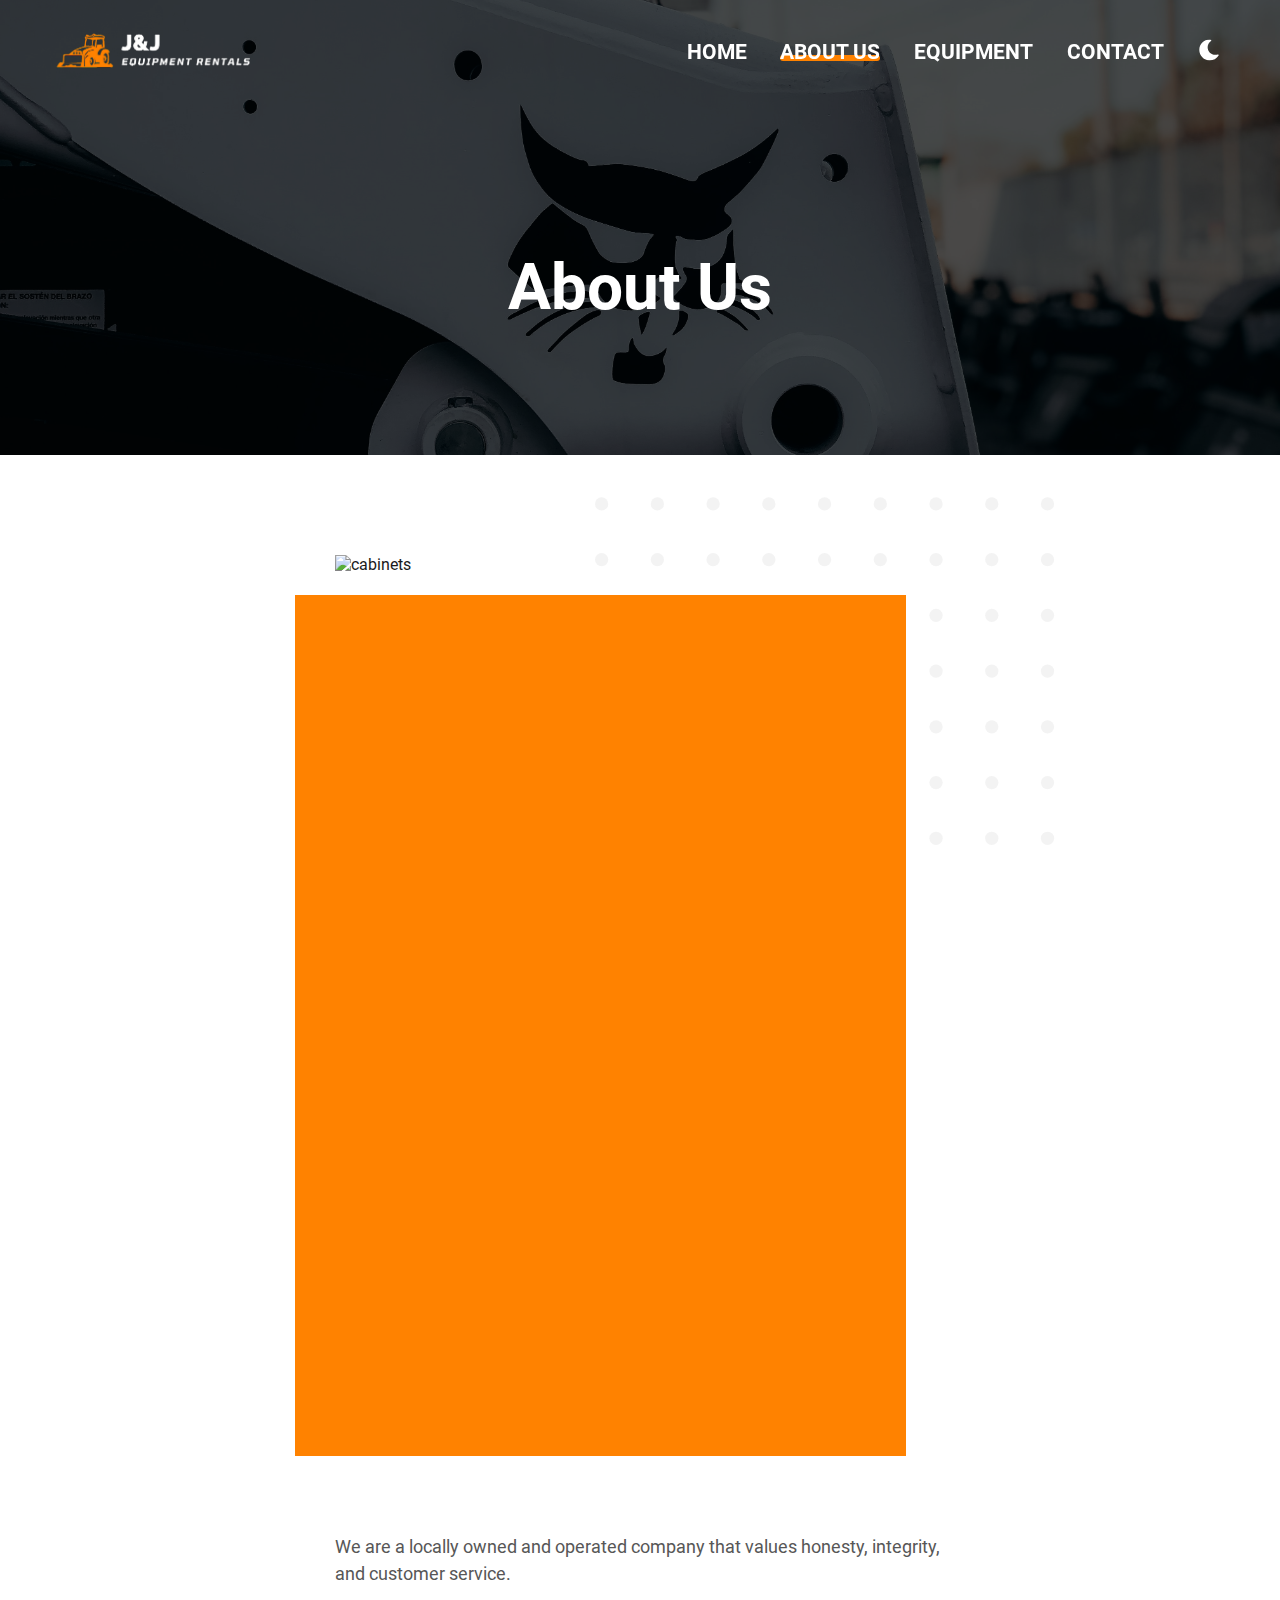
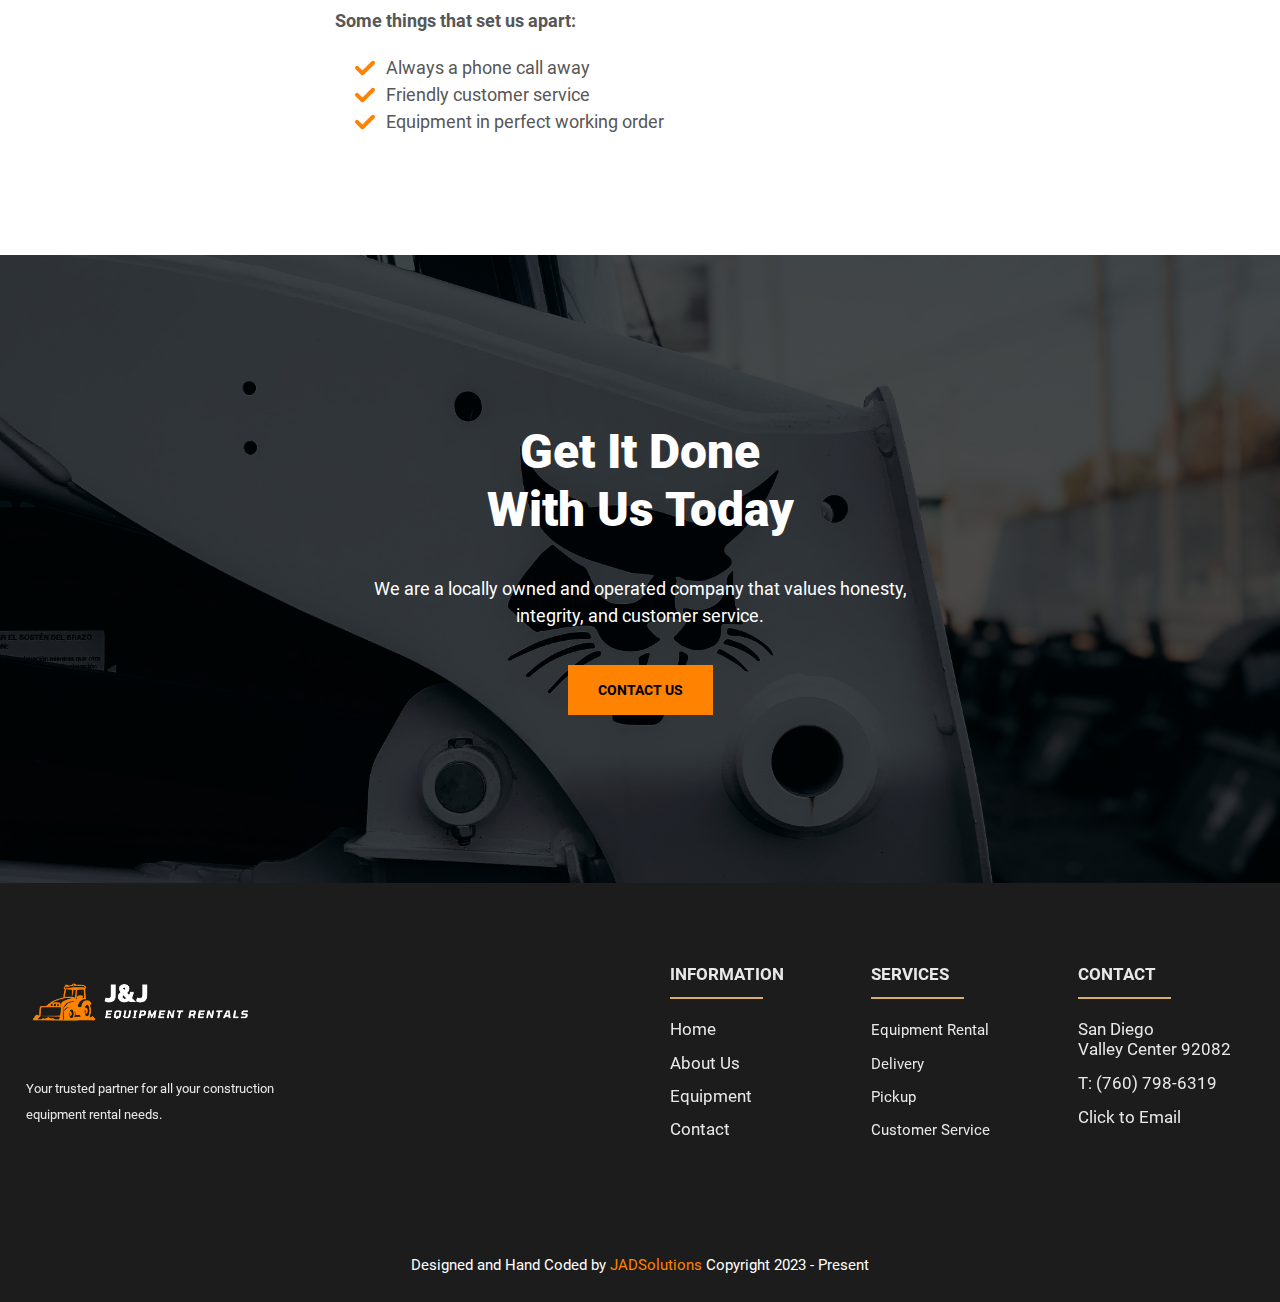
==== about.html @ ecae518b "initial" ====
<!DOCTYPE html>
<html lang="en">
	<head>
		<meta charset="UTF-8" />
		<meta http-equiv="X-UA-Compatible" content="IE=edge" />
		<meta name="viewport" content="width=device-width, initial-scale=1.0" />

		<!--Swap our for actual link-->
		<link rel="canonical" href="https://www.company.com/about" />

		<meta name="description" content="" />
		<meta name="keywords" content="" />

		<!--Social Media Display-->
		<meta property="og:title" content="" />
		<meta property="og:description" content="" />
		<meta property="og:type" content="website" />
		<meta property="og:url" content="" />
		<meta property="og:image" content="images/social.jpg" />
		<meta property="og:image:secure_url" content="images/social.jpg" />

		<!--Favicons-->
		<link rel="apple-touch-icon" sizes="180x180" href="apple-touch-icon.png" />
		<link
			rel="icon"
			type="image/png"
			sizes="32x32"
			href="favicon-32x32.png?v1"
		/>
		<link rel="icon" type="image/png" sizes="16x16" href="favicon-16x16.png" />
		<link rel="manifest" href="site.webmanifest" />
		<meta name="msapplication-TileColor" content="#da532c" />
		<meta name="theme-color" content="#ffffff" />

		<!-- Preload -->
		<link rel="preload" as="image" href="images/cabinets2-m.jpg" />
		<link
			rel="preload"
			as="font"
			type="font/woff2"
			href="fonts/roboto-v29-latin-regular.woff2"
			crossorigin
		/>
		<link
			rel="preload"
			as="font"
			type="font/woff2"
			href="fonts/roboto-v29-latin-700.woff2"
			crossorigin
		/>

		<link rel="stylesheet" href="css/root.css" />
		<link rel="stylesheet" href="css/about.css" />
		<link rel="stylesheet" href="css/dark.css" />

		<!--Put analytics tag here at the bottom to prevent it from render blocking-->

		<title>J&J Equipment Rentals | About | San Diego, CA</title>
	</head>
	<body>
		<!--Screen reader skip main nav-->
		<a class="skip" aria-label="skip to main content" href="#main"
			>Click To Skip To Main Content</a
		>

		<!-- ============================================ -->
		<!--                 Navigation                   -->
		<!-- ============================================ -->

		<div id="navigation">
			<div aria-hidden="true" class="background-color-div">
				<!--This div is used to overcome a z-index issue where the open
                #navbar-menu is on top of the #navigation. This bar places itself 
                the #navbar-menu so that menu appears behind the #navigation
            -->
			</div>
			<div class="container">
				<!--Logo - Get SVGs if you can.  I use fiverr to get png's turned into SVGs. Highly recommend it, worth the $20 - get a light and dark version-->
				<a class="logo" aria-label="click to go to home page" href="index.html">
					<!--Light Colored Logo, remove .dark image tag and the .light class if you don't have a dark and light version -->
					<img
						class="light"
						aria-hidden="true"
						src="images/logo-light.svg"
						decoding="async"
						alt="logo"
						width="221"
						height="66"
					/>

					<!--Dark Colored Logo-->
					<img
						class="dark"
						aria-hidden="true"
						src="images/logo-blue.svg"
						decoding="async"
						loading="lazy"
						alt="logo"
						width="221"
						height="66"
					/>
				</a>

				<!--Main Nav-->
				<nav id="navbar-menu">
					<ul>
						<li><a href="index.html">Home</a></li>
						<li><a class="active" href="about.html">About Us</a></li>
						<li><a href="equipment.html">Equipment</a></li>
						<!-- <li><a href="reviews.html">Reviews</a></li> -->
						<li><a href="contact.html">Contact</a></li>
					</ul>
				</nav>

				<!--Dark Mode toggle-->
				<button id="dark-mode-toggle">
					<!--Moon is an inline SVG so you can edit the color if needed-->
					<svg
						class="moon"
						xmlns="http://www.w3.org/2000/svg"
						viewBox="0 0 480 480"
						style="enable-background: new 0 0 480 480"
						xml:space="preserve"
					>
						<path
							d="M459.782 347.328c-4.288-5.28-11.488-7.232-17.824-4.96-17.76 6.368-37.024 9.632-57.312 9.632-97.056 0-176-78.976-176-176 0-58.4 28.832-112.768 77.12-145.472 5.472-3.712 8.096-10.4 6.624-16.832S285.638 2.4 279.078 1.44C271.59.352 264.134 0 256.646 0c-132.352 0-240 107.648-240 240s107.648 240 240 240c84 0 160.416-42.688 204.352-114.176 3.552-5.792 3.04-13.184-1.216-18.496z"
						/>
					</svg>
					<img
						class="sun"
						aria-hidden="true"
						src="images/sun.svg"
						decoding="async"
						alt="moon"
						width="15"
						height="15"
					/>
				</button>

				<!--Mobile Nav toggle-->
				<button class="hamburger-menu">
					<span aria-hidden="true"></span>
				</button>
			</div>
		</div>

		<main id="main">
			<!-- ============================================ -->
			<!--                    LANDING                   -->
			<!-- ============================================ -->

			<section id="int-hero">
				<h1 id="home-h">About Us</h1>
				<picture>
					<source media="(max-width: 600px)" srcset="images/cabinets2-m.jpg" />
					<source media="(min-width: 601px)" srcset="images/cabinets2.jpg" />
					<img
						aria-hidden="true"
						decoding="async"
						src="images/cabinets2.jpg"
						alt="cabinets"
						width="400"
						height="662"
					/>
				</picture>
			</section>

			<!-- ============================================ -->
			<!--                   About                      -->
			<!-- ============================================ -->

			<section id="sidebyside" class="sidebyside">
				<div class="container">
					<div class="content">
						<h2 class="title"></h2>
						<p>
							We are a locally owned and operated company that values honesty,
							integrity, and customer service.
						</p>
						<p>
							<strong>Some things that set us apart:</strong>
						</p>
						<ul>
							<li>
								<img
									aria-hidden="true"
									loading="lazy"
									decoding="async"
									src="images/check.svg"
									alt="check mark"
									width="20"
									height="20"
								/>
								<span>Always a phone call away</span>
							</li>
							<li>
								<img
									aria-hidden="true"
									loading="lazy"
									decoding="async"
									src="images/check.svg"
									alt="check mark"
									width="20"
									height="20"
								/>
								<span>Friendly customer service</span>
							</li>
							<li>
								<img
									aria-hidden="true"
									loading="lazy"
									decoding="async"
									src="images/check.svg"
									alt="check mark"
									width="20"
									height="20"
								/>
								<span>Equipment in perfect working order</span>
							</li>
							<!-- <li>
								<img
									aria-hidden="true"
									loading="lazy"
									decoding="async"
									src="images/check.svg"
									alt="check mark"
									width="20"
									height="20"
								/>
								<span>List item about something</span>
							</li>
							<li>
								<img
									aria-hidden="true"
									loading="lazy"
									decoding="async"
									src="images/check.svg"
									alt="check mark"
									width="20"
									height="20"
								/>
								<span>List item about something</span>
							</li> -->
						</ul>
						<!-- <p>
							Lorem ipsum dolor sit amet consectetur adipisicing elit.
							Accusantium saepe laborum nam consequuntur porro inventore odio?
							Quod autem alias ratione cum reiciendis qui quaerat, sequi
							voluptatum voluptatibus, iusto itaque sed ullam. Quis, maiores
							corrupti. Rerum quo laudantium vero magnam tempora!
						</p> -->
						<!-- <a class="button-solid" href="contact.html">Contact Us</a> -->
					</div>
					<picture class="image-box">
						<source
							media="(max-width: 600px)"
							srcset="images/bobcat-loading.jpg"
						/>
						<source
							media="(min-width: 601px)"
							srcset="images/bobcat-loading.jpg"
						/>
						<img
							aria-hidden="true"
							loading="lazy"
							decoding="async"
							src="images/bobcat-loading.jpg"
							alt="cabinets"
							width="400"
							height="662"
						/>
					</picture>
				</div>
			</section>

			<!-- ============================================ -->
			<!--             Final Call to Action             -->
			<!-- ============================================ -->

			<section id="cta">
				<div class="container">
					<h2 class="title">
						Get It Done <br />
						With Us Today
					</h2>
					<p>
						We are a locally owned and operated company that values honesty,
						integrity, and customer service.
					</p>
					<a href="contact.html" class="button-solid">Contact Us</a>
				</div>
				<picture>
					<source media="(max-width: 600px)" srcset="images/cabinets2-m.webp" />
					<source media="(min-width: 601px)" srcset="images/cabinets2.jpg" />
					<img
						aria-hidden="true"
						loading="lazy"
						decoding="async"
						src="images/cabinets2.jpg"
						alt="kitchen cabinets"
						width="1920"
						height="1280"
					/>
				</picture>
			</section>
		</main>

		<!-- ============================================ -->
		<!--                   Footer                     -->
		<!-- ============================================ -->

		<footer id="footer">
			<div class="container">
				<div class="left-section">
					<a class="logo" href="index.html"
						><img
							loading="lazy"
							decoding="async"
							src="images/logo-light.svg"
							alt="logo"
							width="264"
							height="78"
					/></a>
					<p>
						Your trusted partner for all your construction equipment rental
						needs.
					</p>
				</div>
				<div class="right-section">
					<div class="lists">
						<ul>
							<li><h2>Information</h2></li>
							<li><a href="index.html">Home</a></li>
							<li><a href="about.html">About Us</a></li>
							<li><a href="equipment.html">Equipment</a></li>
							<!-- <li><a href="testimonials.html">Reviews</a></li> -->
							<li><a href="contact.html">Contact</a></li>
						</ul>
						<ul>
							<li><h2>Services</h2></li>
							<li>Equipment Rental</li>
							<li>Delivery</li>
							<li>Pickup</li>
							<li>Customer Service</li>
						</ul>
						<ul>
							<li><h2>Contact</h2></li>
							<li>
								<a href="contact.html">San Diego<br />Valley Center 92082</a>
							</li>
							<li><a href="tel:760-798-6319">T: (760) 798-6319</a></li>
							<li>
								<a href="mailto:jared.dahlke@protonmail.com">Click to Email</a>
							</li>
						</ul>
					</div>
				</div>
			</div>

			<div class="credit">
				<span>Designed and Hand Coded by</span>
				<a
					href="mailto:jared.dahlke@protonmail.com"
					target="_blank"
					rel="noopener"
					>JADSolutions</a
				>
				<span class="copyright"> Copyright 2023 - Present</span>
			</div>
		</footer>

		<script defer src="nav.js"></script>
		<script defer src="dark.js"></script>
		<!--
        This script adds a class to the body after scrolling 100px
        and we used these body.scroll styles to create some on scroll 
        animations with the navbar
    -->
		<script defer>
			document.addEventListener('scroll', (e) => {
				const scroll = document.documentElement.scrollTop
				if (scroll >= 100) {
					document.querySelector('body').classList.add('scroll')
				} else {
					document.querySelector('body').classList.remove('scroll')
				}
			})
		</script>
	</body>
</html>
---- css/root.css ----
/*-- -------------------------- -->
<---        Core Styles         -->
<--- -------------------------- -*/
/* Mobile */
@media only screen and (min-width: 0em) {
	:root {
		--primary: #ff8200;
		--primaryShade: #ffd675;
		--primaryDark: #805d0d;
		--bodyText: #1a1a1a;
	}
	/* roboto-regular - latin */
	@font-face {
		font-family: 'Roboto';
		font-style: normal;
		font-weight: 400;
		src: local(''),
			url('../fonts/roboto-v29-latin-regular.woff2') format('woff2'),
			/* Chrome 26+, Opera 23+, Firefox 39+ */
				url('../fonts/roboto-v29-latin-regular.woff') format('woff');

		/* Chrome 6+, Firefox 3.6+, IE 9+, Safari 5.1+ */
	}
	/* roboto-700 - latin */
	@font-face {
		font-family: 'Roboto';
		font-style: normal;
		font-weight: 700;
		src: local(''), url('../fonts/roboto-v29-latin-700.woff2') format('woff2'),
			/* Chrome 26+, Opera 23+, Firefox 39+ */
				url('../fonts/roboto-v29-latin-700.woff') format('woff');

		/* Chrome 6+, Firefox 3.6+, IE 9+, Safari 5.1+ */
	}
	/* roboto-900 - latin */
	@font-face {
		font-family: 'Roboto';
		font-style: normal;
		font-weight: 900;
		src: local(''), url('../fonts/roboto-v29-latin-900.woff2') format('woff2'),
			/* Chrome 26+, Opera 23+, Firefox 39+ */
				url('../fonts/roboto-v29-latin-900.woff') format('woff');

		/* Chrome 6+, Firefox 3.6+, IE 9+, Safari 5.1+ */
	}
	body,
	html {
		margin: 0;
		padding: 0;
		font-size: 100%;
		font-family: 'Roboto', Arial, sans-serif;
		color: var(--bodyText);
		overflow-x: hidden;
	}
	*,
	*:before,
	*:after {
		margin: 0;
		padding: 0;
		-webkit-box-sizing: border-box;
		box-sizing: border-box;
	}
	body {
		-webkit-transition: background-color 0.3s;
		transition: background-color 0.3s;
	}
	.container {
		position: relative;
		width: 92%;
		margin: auto;
	}
	h1,
	h2,
	h3,
	h4,
	h5,
	h6 {
		margin: 0;
		color: #1a1a1a;
	}
	p,
	li,
	a {
		font-size: 1.125em;
		line-height: 1.5em;
		margin: 0;
	}
	p,
	li {
		color: #575757;
	}
	a:hover,
	button:hover {
		cursor: pointer;
	}
	.button-solid {
		font-size: 0.875em;
		font-weight: bold;
		text-transform: uppercase;
		text-decoration: none;
		display: inline-block;
		width: auto;
		line-height: 3.57142857em;
		height: 3.57142857em;
		text-align: center;
		padding: 0 2.14285714em;
		position: relative;
		z-index: 1;
		background-color: var(--primary);
		color: #000;
		-webkit-transition: color 0.3s;
		transition: color 0.3s;
		-webkit-transition-delay: 0.1s;
		transition-delay: 0.1s;
	}
	.button-solid:hover {
		color: #fff;
	}
	.button-solid:hover:before {
		width: 100%;
	}
	.button-solid:before {
		content: '';
		position: absolute;
		display: block;
		height: 100%;
		opacity: 1;
		top: 0;
		left: 0;
		z-index: -1;
		background-color: #000;
		width: 0;
		-webkit-transition: width 0.3s;
		transition: width 0.3s;
	}
	.skip {
		position: absolute;
		top: 0;
		left: 0;
		opacity: 0;
		z-index: -1111111;
	}
}
/* Reset Margins */
@media only screen and (min-width: 1024px) {
	body,
	html {
		padding: 0;
		margin: 0;
	}
}
/* Scale full website with the viewport width */
@media only screen and (min-width: 2000px) {
	body,
	html {
		font-size: 0.85vw;
	}
}
/*-- -------------------------- -->
<---         Navigation         -->
<--- -------------------------- -*/
/* Mobile - Top Drop Down */
@media only screen and (max-width: 1023px) {
	#navigation {
		position: fixed;
		top: 0;
		left: 0;
		width: 100%;
		z-index: 10000;
		height: auto;
	}
	#navigation .background-color-div {
		position: absolute;
		top: 0;
		left: 0;
		background-color: #fff;
		width: 100%;
		height: 100%;
		-webkit-box-shadow: rgba(149, 157, 165, 0.2) 0px 8px 24px;
		box-shadow: rgba(149, 157, 165, 0.2) 0px 8px 24px;
	}
	#navigation .container {
		padding: 0.8125em 0;
		width: 96%;
	}
	#navigation .logo {
		display: inline-block;
		height: 1.875em;
		width: auto;
	}
	#navigation .logo img {
		width: auto;
		height: 100%;
	}
	#navigation .logo .light {
		display: none;
	}
	#navigation .logo .dark {
		display: block;
	}
	#navigation .hamburger-menu {
		position: absolute;
		right: 0em;
		border: none;
		height: 3em;
		width: 3em;
		z-index: 100;
		display: block;
		background: transparent;
		padding: 0;
		top: 50%;
		-webkit-transform: translateY(-50%);
		transform: translateY(-50%);
		-webkit-transition: top 0.3s;
		transition: top 0.3s;
	}
	#navigation .hamburger-menu span {
		height: 2px;
		width: 1.875em;
		background-color: #000;
		display: block;
		position: absolute;
		left: 50%;
		-webkit-transform: translateX(-50%);
		transform: translateX(-50%);
		-webkit-transition: background-color 0.3s;
		transition: background-color 0.3s;
	}
	#navigation .hamburger-menu span:before {
		content: '';
		position: absolute;
		display: block;
		height: 2px;
		width: 80%;
		background: #000;
		opacity: 1;
		top: -6px;
		left: 0;
		-webkit-transition: width 0.3s, left 0.3s, top 0.3s, -webkit-transform 0.5s;
		transition: width 0.3s, left 0.3s, top 0.3s, -webkit-transform 0.5s;
		transition: width 0.3s, left 0.3s, top 0.3s, transform 0.5s;
		transition: width 0.3s, left 0.3s, top 0.3s, transform 0.5s,
			-webkit-transform 0.5s;
	}
	#navigation .hamburger-menu span:after {
		content: '';
		position: absolute;
		display: block;
		height: 2px;
		width: 80%;
		background: #000;
		opacity: 1;
		top: 6px;
		left: 0;
		-webkit-transition: width 0.3s, left 0.3s, top 0.3s, -webkit-transform 0.3s;
		transition: width 0.3s, left 0.3s, top 0.3s, -webkit-transform 0.3s;
		transition: width 0.3s, left 0.3s, top 0.3s, transform 0.3s;
		transition: width 0.3s, left 0.3s, top 0.3s, transform 0.3s,
			-webkit-transform 0.3s;
	}
	#navigation .hamburger-menu.clicked span {
		background-color: transparent;
	}
	#navigation .hamburger-menu.clicked span:before {
		width: 100%;
		-webkit-transform: translate(-50%, -50%) rotate(225deg);
		transform: translate(-50%, -50%) rotate(225deg);
		left: 50%;
		top: 50%;
	}
	#navigation .hamburger-menu.clicked span:after {
		width: 100%;
		-webkit-transform: translate(-50%, -50%) rotate(-225deg);
		transform: translate(-50%, -50%) rotate(-225deg);
		left: 50%;
		top: 50%;
	}
	#navigation #navbar-menu {
		position: fixed;
		right: 0;
		padding: 0;
		width: 100%;
		border-radius: 0 0 0.375em 0.375em;
		z-index: -1;
		overflow: hidden;
		-webkit-box-shadow: rgba(149, 157, 165, 0.2) 0px 8px 24px;
		box-shadow: rgba(149, 157, 165, 0.2) 0px 8px 24px;
		background-color: #fff;
		top: 4em;
		padding-top: 0;
		height: 0;
		-webkit-transition: height 0.3s, padding-top 0.3s, top 0.3s;
		transition: height 0.3s, padding-top 0.3s, top 0.3s;
	}
	#navigation #navbar-menu ul {
		padding: 0;
		-webkit-perspective: 700px;
		perspective: 700px;
	}
	#navigation #navbar-menu ul li {
		list-style: none;
		margin-bottom: 1.5em;
		text-align: center;
		-webkit-transform-style: preserve-3d;
		transform-style: preserve-3d;
		opacity: 0;
		-webkit-transform: translateY(-0.4375em) rotateX(90deg);
		transform: translateY(-0.4375em) rotateX(90deg);
		-webkit-transition: opacity 0.5s, -webkit-transform 0.5s;
		transition: opacity 0.5s, -webkit-transform 0.5s;
		transition: opacity 0.5s, transform 0.5s;
		transition: opacity 0.5s, transform 0.5s, -webkit-transform 0.5s;
	}
	#navigation #navbar-menu ul li:nth-of-type(1) {
		-webkit-transition-delay: 0.1s;
		transition-delay: 0.1s;
	}
	#navigation #navbar-menu ul li:nth-of-type(2) {
		-webkit-transition-delay: 0.2s;
		transition-delay: 0.2s;
	}
	#navigation #navbar-menu ul li:nth-of-type(3) {
		-webkit-transition-delay: 0.3s;
		transition-delay: 0.3s;
	}
	#navigation #navbar-menu ul li:nth-of-type(4) {
		-webkit-transition-delay: 0.4s;
		transition-delay: 0.4s;
	}
	#navigation #navbar-menu ul li:nth-of-type(5) {
		-webkit-transition-delay: 0.5s;
		transition-delay: 0.5s;
	}
	#navigation #navbar-menu ul li a {
		text-decoration: none;
		text-transform: uppercase;
		color: #000;
		font-size: 1.1875em;
		text-align: center;
		display: inline-block;
		position: relative;
		font-weight: bold;
	}
	#navigation #navbar-menu ul li a.active:before {
		content: '';
		position: absolute;
		display: block;
		height: 0.42105263em;
		background: var(--primary);
		opacity: 1;
		bottom: 0.26315789em;
		border-radius: 0.21052632em;
		left: -0.31578947em;
		right: -0.31578947em;
		z-index: -1;
	}
	#navigation #navbar-menu.open {
		height: 19.125em;
		padding-top: 1.25em;
		z-index: -100;
	}
	#navigation #navbar-menu.open ul li {
		opacity: 1;
		-webkit-transform: translateY(0) rotateX(0);
		transform: translateY(0) rotateX(0);
	}
}
/* Desktop */
@media only screen and (min-width: 64em) {
	::-webkit-scrollbar-track {
		-webkit-box-shadow: inset 0 0 0.375em rgba(0, 0, 0, 0.3);
		background-color: #fff;
	}
	::-webkit-scrollbar-track-piece {
		background-color: #f0f0f0;
	}
	::-webkit-scrollbar {
		width: 0.75em;
		background-color: #f5f5f5;
	}
	::-webkit-scrollbar-thumb {
		border-radius: 0.625em;
		background: var(--primary);
	}
	body.scroll #navigation .background-color-div {
		height: 100%;
		-webkit-box-shadow: rgba(100, 100, 111, 0.2) 0px 7px 29px 0px;
		box-shadow: rgba(100, 100, 111, 0.2) 0px 7px 29px 0px;
	}
	body.scroll #navigation .logo .light {
		display: none;
	}
	body.scroll #navigation .logo .dark {
		display: block;
	}
	body.scroll #navigation #navbar-menu ul li a {
		color: #1a1a1a;
	}
	body.scroll #dark-mode-toggle svg path {
		fill: #000;
	}
	body.dark-mode #navigation .background-color-div {
		height: 100%;
		-webkit-box-shadow: rgba(100, 100, 111, 0.2) 0px 7px 29px 0px;
		box-shadow: rgba(100, 100, 111, 0.2) 0px 7px 29px 0px;
	}
	#navigation {
		width: 100%;
		height: 6.25em;
		position: fixed;
		top: 0;
		left: 0;
		z-index: 200000;
		padding: 0;
		display: -webkit-box;
		display: -ms-flexbox;
		display: flex;
		-webkit-box-align: center;
		-ms-flex-align: center;
		align-items: center;
	}
	#navigation .background-color-div {
		position: absolute;
		top: 0;
		left: 0;
		width: 100%;
		background-color: #fff;
		height: 0;
		-webkit-transition: height 0.3s;
		transition: height 0.3s;
	}
	#navigation .container {
		max-width: 75em;
		display: -webkit-box;
		display: -ms-flexbox;
		display: flex;
		-webkit-box-pack: end;
		-ms-flex-pack: end;
		justify-content: flex-end;
		-webkit-box-align: center;
		-ms-flex-align: center;
		align-items: center;
	}
	#navigation .logo {
		margin-right: auto;
		height: 3.75em;
		width: auto;
	}
	#navigation .logo img {
		width: auto;
		height: 100%;
	}
	#navigation #navbar-menu ul {
		padding: 0;
		display: -webkit-box;
		display: -ms-flexbox;
		display: flex;
		-webkit-box-pack: end;
		-ms-flex-pack: end;
		justify-content: flex-end;
		-webkit-box-align: center;
		-ms-flex-align: center;
		align-items: center;
	}
	#navigation #navbar-menu ul li {
		list-style: none;
		margin-left: 1.875em;
		padding-top: 0.1875em;
	}
	#navigation #navbar-menu ul li a {
		text-decoration: none;
		font-weight: bold;
		font-size: 1.1875em;
		text-transform: uppercase;
		position: relative;
		z-index: 1;
		color: #fff;
		-webkit-transition: color 0.3s;
		transition: color 0.3s;
	}
	#navigation #navbar-menu ul li a:before {
		content: '';
		position: absolute;
		display: block;
		height: 0.31578947em;
		border-radius: 0.15789474em;
		background: var(--primary);
		opacity: 1;
		bottom: 0.10526316em;
		z-index: -1;
		left: 0;
		width: 0%;
		-webkit-transition: width 0.3s;
		transition: width 0.3s;
	}
	#navigation #navbar-menu ul li a:hover:before {
		width: 100%;
	}
	#navigation #navbar-menu ul li a.active:before {
		content: '';
		position: absolute;
		display: block;
		width: 100%;
		height: 0.31578947em;
		background: var(--primary);
		opacity: 1;
		bottom: 0.10526316em;
		border-radius: 0.15789474em;
		left: 0em;
		right: -0.31578947em;
		z-index: -1;
		-webkit-transition: bottom 0.3s;
		transition: bottom 0.3s;
	}
	#navigation .hamburger-menu {
		display: none;
	}
}
/* Dark Mode Mobile */
@media only screen and (max-width: 1023px) {
	body.dark-mode #navigation .background-color-div {
		background-color: var(--dark);
	}
	body.dark-mode #navigation .hamburger-menu.clicked span {
		background-color: var(--dark);
	}
	body.dark-mode #navigation .hamburger-menu span {
		background-color: #fff;
	}
	body.dark-mode #navigation .hamburger-menu span:before,
	body.dark-mode #navigation .hamburger-menu span:after {
		background-color: #fff;
	}
	body.dark-mode #navigation .logo .light {
		display: block;
	}
	body.dark-mode #navigation .logo .dark {
		display: none !important;
	}
	body.dark-mode #navigation #navbar-menu {
		background-color: var(--medium);
	}
	body.dark-mode #navigation #navbar-menu ul li a {
		color: #fff;
	}
	body.dark-mode #navigation #navbar-menu ul li a:before {
		background: var(--accent);
	}
	body.dark-mode #navigation #navbar-menu ul li a.active {
		color: var(--primary);
	}
}
/* Dark Mode Desktop */
@media only screen and (min-width: 1024px) {
	body.dark-mode #navigation .background-color-div {
		background-color: var(--dark);
	}
	body.dark-mode #navigation .logo .light {
		display: block;
	}
	body.dark-mode #navigation .logo .dark {
		display: none !important;
	}
	body.dark-mode #navigation #navbar-menu ul li a {
		color: #fff;
	}
	body.dark-mode #navigation #navbar-menu ul li a:before {
		background: var(--accent);
	}
	body.dark-mode #navigation #navbar-menu ul li a.active {
		color: var(--primary);
	}
}
/*-- -------------------------- -->
<---   Interior Page Header     -->
<--- -------------------------- -*/
/* Mobile */
@media only screen and (min-width: 0em) {
	#int-hero {
		display: -webkit-box;
		display: -ms-flexbox;
		display: flex;
		-webkit-box-pack: center;
		-ms-flex-pack: center;
		justify-content: center;
		-webkit-box-align: center;
		-ms-flex-align: center;
		align-items: center;
		-webkit-box-orient: vertical;
		-webkit-box-direction: normal;
		-ms-flex-direction: column;
		flex-direction: column;
		position: relative;
		z-index: 1;
		min-height: 30vh;
		padding-top: 3.125em;
	}
	#int-hero:before {
		content: '';
		position: absolute;
		display: block;
		height: 100%;
		width: 100%;
		background: #000;
		opacity: 0.7;
		top: 0;
		left: 0;
		z-index: -1;
	}
	#int-hero picture {
		position: absolute;
		top: 0;
		left: 0;
		height: 100%;
		width: 100%;
		z-index: -2;
	}
	#int-hero picture img {
		position: absolute;
		top: 0;
		left: 0;
		height: 100%;
		width: 100%;
		-o-object-fit: cover;
		object-fit: cover;
	}
	#int-hero h1 {
		color: #fff;
		font-size: 2.13333333em;
		text-align: center;
		margin: 0 auto;
		position: relative;
		width: 96%;
		max-width: 7.8125em;
		margin-top: 1.09375em;
		margin-bottom: 0.46875em;
	}
	#int-hero p {
		color: #fff;
		text-align: center;
		max-width: 22.22222222em;
		margin: auto;
		margin-bottom: 1.66666667em;
		display: block;
		width: 96%;
	}
}
/* Tablet */
@media only screen and (min-width: 48em) {
	#int-hero {
		font-size: 16px;
	}
	#int-hero h1 {
		font-size: 4em;
	}
}
/* Small Desktop */
@media only screen and (min-width: 64em) {
	#int-hero {
		min-height: 18.75em;
		height: auto;
		padding-top: 11.25em;
		-webkit-padding-after: 6.25em;
		padding-block-end: 6.25em;
		background-attachment: fixed;
		font-size: inherit;
	}
}
/*-- -------------------------- -->
<---           Footer           -->
<--- -------------------------- -*/
/* Mobile */
@media only screen and (min-width: 0em) {
	#footer {
		background: #1c1c1c;
		padding: 5.25em 0 1.25em;
		font-size: min(4vw, 1.2em);
	}
	#footer .left-section {
		margin: auto;
		margin-bottom: 3.125em;
		text-align: center;
	}
	#footer .left-section .logo {
		display: inline-block;
		margin: auto;
		width: auto;
		height: 3.125em;
		margin-bottom: 1.875em;
		text-align: center;
	}
	#footer .left-section .logo img {
		width: auto;
		height: 100%;
		display: block;
	}
	#footer .left-section p {
		font-size: 0.875em;
		line-height: 1.92857143;
		color: #fff;
		opacity: 0.9;
		text-align: center;
		width: 100%;
		width: 21.92857143em;
		margin: auto;
	}
	#footer .right-section {
		width: 96%;
		max-width: 25.4375em;
		margin: auto;
	}
	#footer .right-section .lists {
		display: -webkit-box;
		display: -ms-flexbox;
		display: flex;
		-webkit-box-pack: justify;
		-ms-flex-pack: justify;
		justify-content: space-between;
		-ms-flex-wrap: wrap;
		flex-wrap: wrap;
		width: 96%;
		max-width: 19.1875em;
		margin: auto;
	}
	#footer .right-section .lists ul {
		padding: 0;
		margin-bottom: 0;
		margin-top: 0;
	}
	#footer .right-section .lists ul:nth-of-type(3) {
		margin-top: 3.125em;
	}
	#footer .right-section .lists ul:nth-of-type(3) li {
		display: -webkit-box;
		display: -ms-flexbox;
		display: flex;
		-webkit-box-pack: start;
		-ms-flex-pack: start;
		justify-content: flex-start;
		-webkit-box-align: center;
		-ms-flex-align: center;
		align-items: center;
		margin-bottom: 0.88888889em;
	}
	#footer .right-section .lists ul:nth-of-type(3) li:last-of-type {
		margin-bottom: 0;
	}
	#footer .right-section .lists ul li {
		list-style: none;
		margin-bottom: 0.66666667em;
		color: #fff;
		font-size: 1em;
		opacity: 0.9;
	}
	#footer .right-section .lists ul li a {
		text-decoration: none;
		color: #fff;
		line-height: 1.16666667;
		-webkit-transition: color 0.3s;
		transition: color 0.3s;
	}
	#footer .right-section .lists ul li a:hover {
		color: var(--primary);
	}
	#footer .right-section .lists ul h2 {
		color: #fff;
		font-size: 1.125em;
		line-height: 1.16666667;
		margin-bottom: 2.05555556em;
		text-transform: uppercase;
		font-weight: bold;
		position: relative;
	}
	#footer .right-section .lists ul h2:before {
		content: '';
		position: absolute;
		display: block;
		height: 0.11111111em;
		width: 5.38888889em;
		background: #eebe76;
		opacity: 1;
		bottom: -0.88888889em;
		left: 0;
	}
	#footer .right-section .buttons {
		display: -webkit-box;
		display: -ms-flexbox;
		display: flex;
		-webkit-box-pack: center;
		-ms-flex-pack: center;
		justify-content: center;
	}
	#footer .right-section .button-solid {
		margin: 0;
		height: 2.94444444em;
		padding-top: 0.16666667em;
		width: 13.88888889em;
	}
	#footer .credit {
		color: #fff;
		width: 96%;
		margin: auto;
		text-align: center;
		margin-top: 6.25em;
		line-height: 2.25em;
		font-size: 1em;
	}
	#footer .credit a {
		color: var(--primary);
		text-decoration: none;
		font-size: 1em;
	}
	#footer .credit a:hover {
		text-decoration: underline;
	}
	#footer .credit .copyright {
		display: block;
		font-size: 1em;
	}
}
/* Small Desktop */
@media only screen and (min-width: 64em) {
	#footer {
		font-size: min(1.2vw, 1em);
	}
	#footer .container {
		display: -webkit-box;
		display: -ms-flexbox;
		display: flex;
		-webkit-box-orient: horizontal;
		-webkit-box-direction: normal;
		-ms-flex-direction: row;
		flex-direction: row;
		-ms-flex-wrap: nowrap;
		flex-wrap: nowrap;
		-webkit-box-pack: justify;
		-ms-flex-pack: justify;
		justify-content: space-between;
		width: 96%;
		max-width: 82.5em;
		margin: auto;
		padding: 0;
	}
	#footer .left-section {
		width: 25.5625em;
		margin: 0;
		text-align: left;
	}
	#footer .left-section .logo {
		text-align: left;
		margin-left: 0;
		height: 4.375em;
	}
	#footer .left-section p {
		text-align: left;
		margin-left: 0;
	}
	#footer .right-section {
		margin: 0;
		width: 38.0625em;
		max-width: none;
	}
	#footer .right-section .lists {
		width: 96%;
		max-width: 48.0625em;
		margin: 0;
		max-width: initial;
	}
	#footer .right-section .lists ul:nth-of-type(3) {
		margin-top: 0;
	}
	#footer .right-section .lists ul:nth-of-type(3) li:first-of-type {
		margin-bottom: 0;
	}
	#footer .right-section .lists ul li a {
		position: relative;
	}
	#footer .right-section .lists ul li a:before {
		content: '';
		position: absolute;
		display: block;
		height: 0.11111111em;
		width: 0%;
		background: var(--primary);
		opacity: 1;
		bottom: -0.16666667em;
		left: 0;
		-webkit-transition: width 0.3s;
		transition: width 0.3s;
	}
	#footer .right-section .lists ul li a:hover:before {
		width: 100%;
	}
	#footer .right-section .buttons {
		-webkit-box-pack: start;
		-ms-flex-pack: start;
		justify-content: flex-start;
	}
	#footer .credit .copyright {
		display: inline-block;
	}
}
/* Dark Mode */
@media only screen and (min-width: 0em) {
	body.dark-mode #footer {
		background: #061623;
	}
}
---- css/about.css ----
/*-- -------------------------- -->
<---       Side By Side         -->
<--- -------------------------- -*/
/* Mobile */
@media only screen and (min-width: 0em) {
  #sidebyside {
    padding: 50px 0;
  }
  #sidebyside .container {
    display: -webkit-box;
    display: -ms-flexbox;
    display: flex;
    -webkit-box-pack: center;
        -ms-flex-pack: center;
            justify-content: center;
    -webkit-box-orient: vertical;
    -webkit-box-direction: normal;
        -ms-flex-direction: column;
            flex-direction: column;
    -webkit-box-align: center;
        -ms-flex-align: center;
            align-items: center;
  }
  #sidebyside .content {
    -webkit-box-ordinal-group: 3;
        -ms-flex-order: 2;
            order: 2;
    margin: auto;
    margin-top: 4.6875em;
    max-width: 38.1875em;
  }
  #sidebyside .content h2 {
    font-size: 3em;
    margin-bottom: 0.875em;
  }
  #sidebyside .content p {
    margin-bottom: 1.11111111em;
  }
  #sidebyside .content ul {
    padding-left: 1.25em;
    margin-bottom: 1.25em;
  }
  #sidebyside .content ul li {
    list-style: none;
    display: -webkit-box;
    display: -ms-flexbox;
    display: flex;
    -webkit-box-pack: start;
        -ms-flex-pack: start;
            justify-content: flex-start;
    -webkit-box-align: start;
        -ms-flex-align: start;
            align-items: flex-start;
  }
  #sidebyside .content ul li img {
    margin-right: 0.625em;
    margin-top: 0.22222222em;
  }
  #sidebyside .content .button-solid {
    margin-top: 1.78571429em;
  }
  #sidebyside .image-box {
    display: block;
    position: relative;
    margin: auto;
    width: 38.1875em;
    height: 53.8125em;
    font-size: min(1.4vw, 1em);
  }
  #sidebyside .image-box:before {
    content: '';
    position: absolute;
    display: block;
    height: 100%;
    width: 100%;
    background: var(--primary);
    opacity: 1;
    top: 2.5em;
    left: -2.5em;
  }
  #sidebyside .image-box:after {
    content: '';
    position: absolute;
    display: block;
    height: 32.25em;
    width: 28.75em;
    background: url("/images/content-circles.svg");
    background-size: contain;
    background-position: center;
    background-repeat: no-repeat;
    opacity: 1;
    top: -14.125em;
    right: -6.8125em;
    z-index: -1;
  }
  #sidebyside .image-box img {
    position: absolute;
    top: 0;
    left: 0;
    height: 100%;
    width: 100%;
    -o-object-fit: cover;
       object-fit: cover;
  }
}
/* Inbetween */
@media only screen and (min-width: 666px) {
  #sidebyside {
    padding: 6.25em 0;
  }
}
/* Small Desktop */
@media only screen and (min-width: 1300px) {
  #sidebyside {
    padding: 9.375em 0;
  }
  #sidebyside .container {
    max-width: 86.9375em;
    -webkit-box-orient: horizontal;
    -webkit-box-direction: normal;
        -ms-flex-direction: row;
            flex-direction: row;
    -webkit-box-pack: justify;
        -ms-flex-pack: justify;
            justify-content: space-between;
    -webkit-box-align: start;
        -ms-flex-align: start;
            align-items: flex-start;
  }
  #sidebyside .content {
    margin: 0;
    width: 60%;
  }
  #sidebyside .image-box {
    margin: 0;
    margin-right: 10.625em;
  }
}
/*-- -------------------------- -->
<---    Final Call To Action    -->
<--- -------------------------- -*/
/* Mobile */
@media only screen and (min-width: 0em) {
  #cta {
    position: relative;
    padding: 3.125em 0;
  }
  #cta:before {
    content: '';
    position: absolute;
    display: block;
    height: 100%;
    width: 100%;
    background: #000;
    opacity: .7;
    top: 0;
    left: 0;
    z-index: -1;
  }
  #cta .container {
    text-align: center;
  }
  #cta picture {
    position: absolute;
    top: 0;
    left: 0;
    height: 100%;
    width: 100%;
    z-index: -2;
  }
  #cta picture img {
    position: absolute;
    top: 0;
    left: 0;
    height: 100%;
    width: 100%;
    -o-object-fit: cover;
       object-fit: cover;
  }
  #cta .title {
    font-weight: 900;
    font-size: min(9vw, 3em);
    line-height: 1.20833333;
    color: #fff;
    position: relative;
    margin-bottom: 0.75em;
    text-align: center;
  }
  #cta p {
    color: #fff;
    text-align: center;
    opacity: 1;
    margin: auto;
    margin-bottom: 2em;
    width: 96%;
    max-width: 33.22222222em;
  }
}
/* Small Desktop */
@media only screen and (min-width: 64em) {
  #cta {
    padding: 10.5em 0;
  }
}
/* Large Desktop */
@media only screen and (min-width: 1300px) {
  #cta {
    position: relative;
    margin-top: 6.25em;
  }
  #cta:before {
    display: none;
  }
  #cta:after {
    content: '';
    position: absolute;
    display: block;
    height: 69.25em;
    width: 125em;
    background: url("../images/cta-squares.svg");
    background-size: contain;
    background-position: center;
    background-repeat: no-repeat;
    opacity: 1;
    bottom: 0;
    left: 50%;
    -webkit-transform: translateX(-50%);
            transform: translateX(-50%);
    z-index: -3;
  }
  #cta .container {
    width: 90.0625%;
    margin: auto;
  }
  #cta picture {
    width: 90.0625%;
    left: 50%;
    -webkit-transform: translateX(-50%);
            transform: translateX(-50%);
  }
  #cta picture:before {
    content: '';
    position: absolute;
    display: block;
    height: 100%;
    width: 100%;
    background: #000;
    opacity: .7;
    top: 0;
    left: 0;
    z-index: 1;
  }
}
/* Dark Mode */
@media only screen and (min-width: 0em) {
  body.dark-mode #cta:after {
    display: none;
  }
}
---- css/dark.css ----
/*-- -------------------------- -->
<---      Core Dark Styles      -->
<--- -------------------------- -*/
/* Mobile */
@media only screen and (min-width: 0em) {
  :root {
    --dark: #082032;
    --medium: #2C394B;
    --accent: #334756;
  }
  body.dark-mode {
    background-color: var(--dark);
  }
  body.dark-mode p,
  body.dark-mode li,
  body.dark-mode h1,
  body.dark-mode h2,
  body.dark-mode h3,
  body.dark-mode h4,
  body.dark-mode h5,
  body.dark-mode h6 {
    color: #fff;
  }
  body.dark-mode .light {
    display: none;
  }
  body.dark-mode .dark {
    display: block !important;
  }
  .dark {
    display: none;
  }
}
/*-- -------------------------- -->
<---      Dark Mode Toggle      -->
<--- -------------------------- -*/
/* Mobile */
@media only screen and (min-width: 0em) {
  body.dark-mode #dark-mode-toggle .sun {
    transform: translate(-50%, -50%);
    opacity: 1;
  }
  body.dark-mode #dark-mode-toggle .moon {
    transform: translate(-50%, -150%);
    opacity: 0;
  }
  #dark-mode-toggle {
    display: block;
    position: absolute;
    top: 50%;
    transform: translateY(-50%);
    right: 3.75em;
    width: 3em;
    height: 3em;
    background: transparent;
    border: none;
    overflow: hidden;
    padding: 0;
  }
  #dark-mode-toggle img,
  #dark-mode-toggle svg {
    position: absolute;
    top: 50%;
    left: 50%;
    transform: translate(-50%, -50%);
    width: 1.5625em;
    height: 1.5625em;
    pointer-events: none;
  }
  #dark-mode-toggle .moon {
    z-index: 2;
    transition: transform .3s, opacity .3s, fill .3s;
    fill: #000;
  }
  #dark-mode-toggle .sun {
    z-index: 1;
    transform: translate(-50%, 100%);
    opacity: 0;
    transition: transform .3s, opacity .3s;
  }
}
/* Desktop */
@media only screen and (min-width: 64em) {
  #dark-mode-toggle {
    position: relative;
    top: auto;
    right: auto;
    transform: none;
    margin-left: 1.875em;
    margin-bottom: 0em;
  }
  #dark-mode-toggle .moon {
    fill: #fff;
  }
}
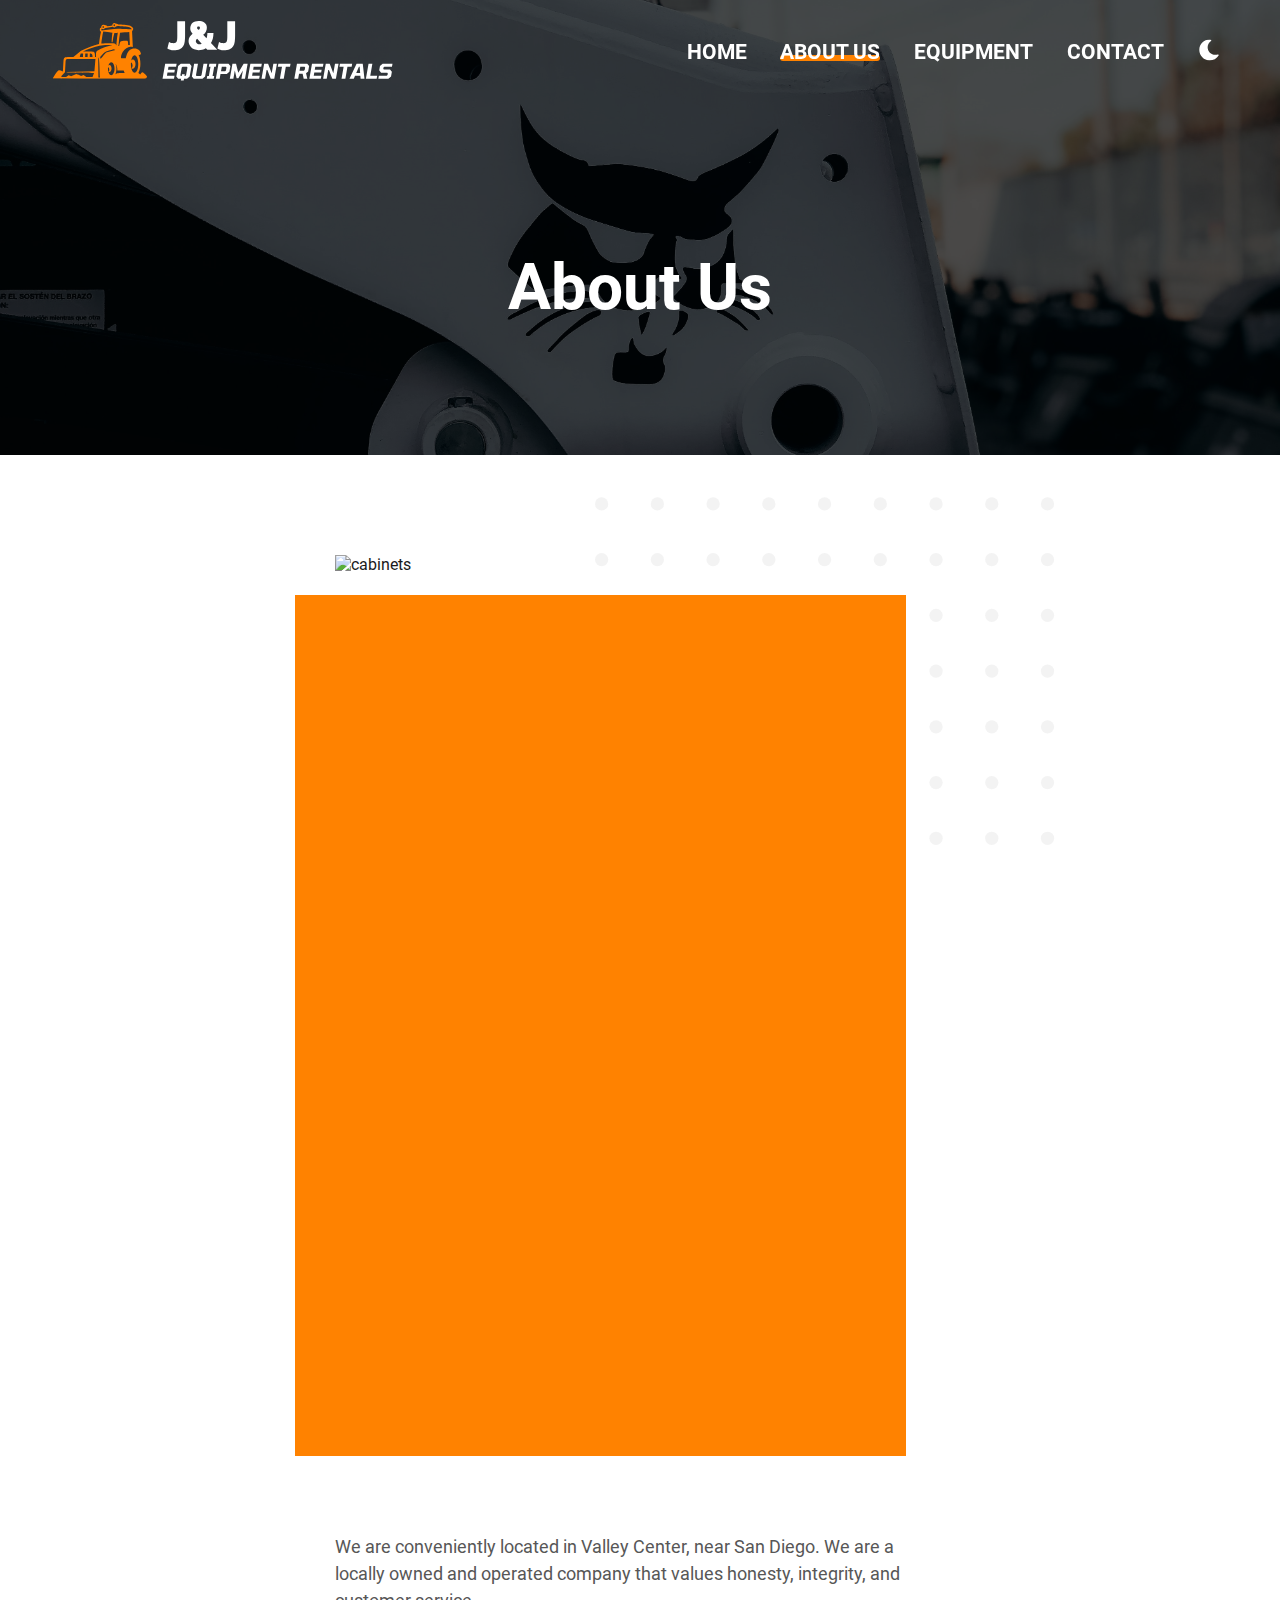
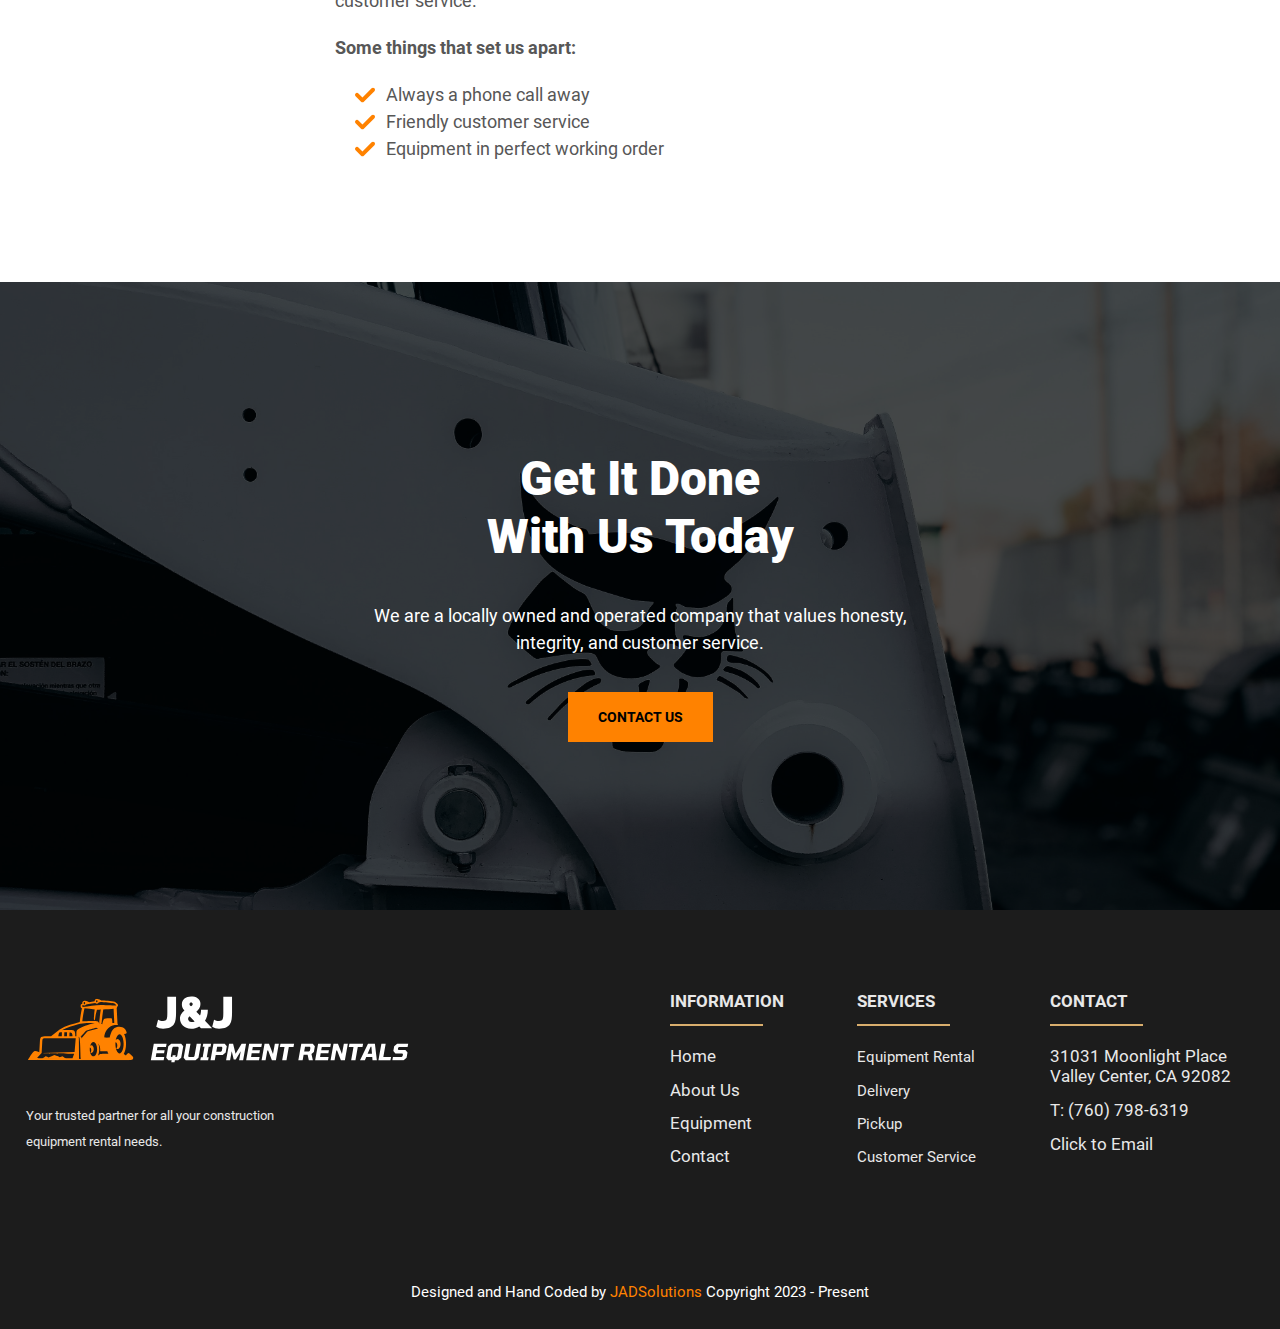
==== commit 3e2e9c3c: "fix styling, change verbiage" ====
--- a/about.html
+++ b/about.html
@@ -174,7 +174,8 @@
 					<div class="content">
 						<h2 class="title"></h2>
 						<p>
-							We are a locally owned and operated company that values honesty,
+							We are conveniently located in Valley Center, near San Diego. We
+							are a locally owned and operated company that values honesty,
 							integrity, and customer service.
 						</p>
 						<p>
@@ -346,7 +347,9 @@
 						<ul>
 							<li><h2>Contact</h2></li>
 							<li>
-								<a href="contact.html">San Diego<br />Valley Center 92082</a>
+								<a href="contact.html"
+									>31031 Moonlight Place<br />Valley Center, CA 92082</a
+								>
 							</li>
 							<li><a href="tel:760-798-6319">T: (760) 798-6319</a></li>
 							<li>
